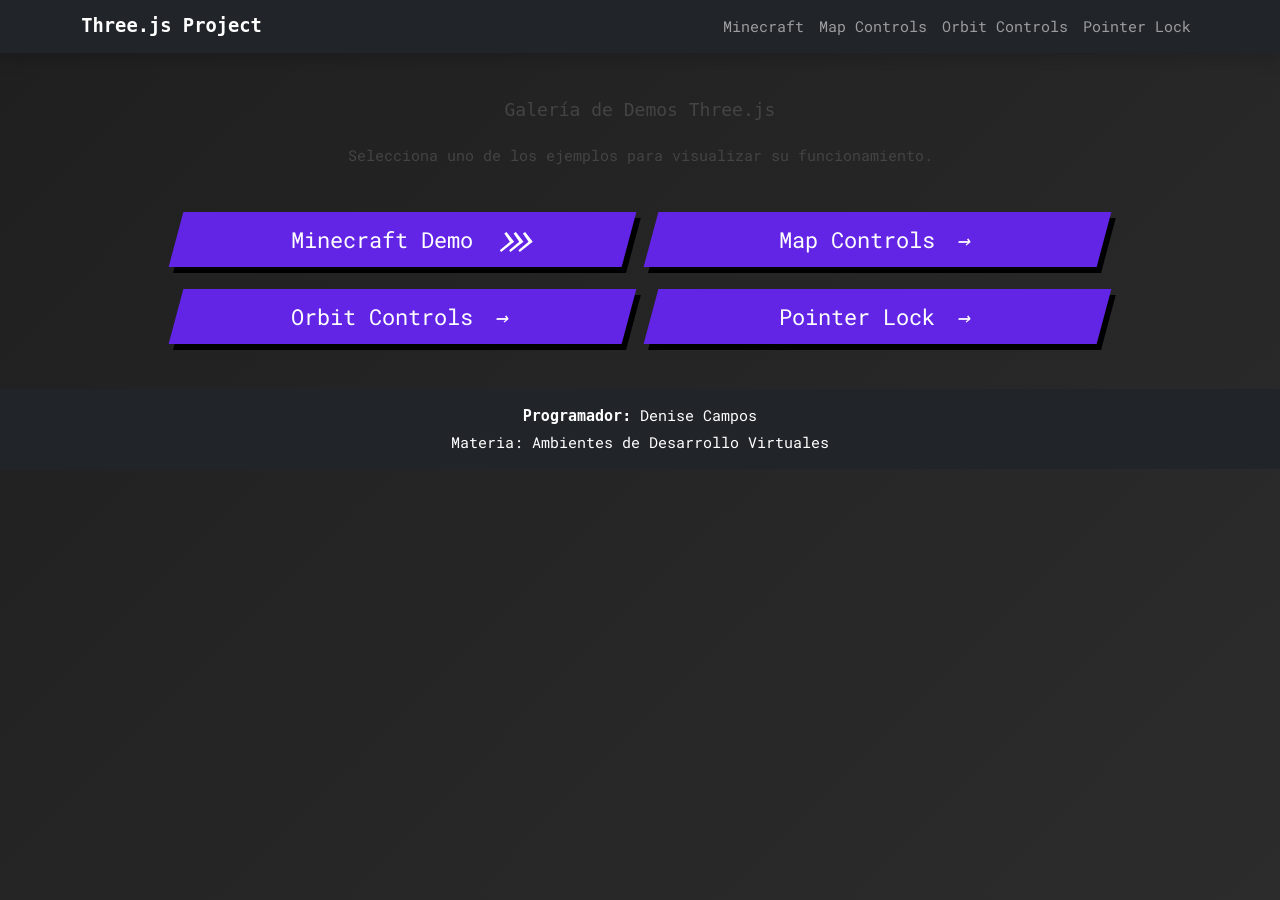
==== index.html @ 980f7768 "agregamos las carpetas para orbit y que se vea la interfaz" ====
<!DOCTYPE html>
<html lang="es">

<head>

<meta charset="UTF-8">
<meta name="viewport" content="width=device-width, initial-scale=1.0">

<title>Demos Three.js</title>

<!-- Bootstrap -->

<link href="https://cdn.jsdelivr.net/npm/bootstrap@5.3.3/dist/css/bootstrap.min.css" rel="stylesheet">

<!-- CSS propio -->

<link rel="stylesheet" href="css/styles.css">

</head>

<body>

<!-- NAVBAR -->

<nav class="navbar navbar-expand-lg navbar-dark bg-dark shadow">

<div class="container">

<a class="navbar-brand fw-bold">Three.js Project</a>

<button class="navbar-toggler" type="button" data-bs-toggle="collapse" data-bs-target="#menu">

<span class="navbar-toggler-icon"></span>

</button>

<div class="collapse navbar-collapse" id="menu">

<ul class="navbar-nav ms-auto">

<li class="nav-item">
<a class="nav-link" href="minecraft.html">Minecraft</a>
</li>

<li class="nav-item">
<a class="nav-link" href="map.html">Map Controls</a>
</li>

<li class="nav-item">
<a class="nav-link" href="orbit.html">Orbit Controls</a>
</li>

<li class="nav-item">
<a class="nav-link" href="pointerlock.html">Pointer Lock</a>
</li>

</ul>

</div>

</div>

</nav>


<!-- CONTENIDO PRINCIPAL -->

<div class="container text-center mt-5">

<h1 class="mb-4">Galería de Demos Three.js</h1>

<p class="mb-5">
Selecciona uno de los ejemplos para visualizar su funcionamiento.
</p>


<div class="row justify-content-center g-4">


<!-- BOTON MINECRAFT -->

<div class="col-md-5">

<a href="minecraft.html" class="cta">

<span class="span">Minecraft Demo</span>

<span class="second">

<svg width="50px" height="20px" viewBox="0 0 66 43">

<g fill="none" fill-rule="evenodd">

<path class="one"
fill="#FFFFFF"
d="M40 3 L44 0 L66 21 L44 43 L40 39 L57 21 Z"/>

<path class="two"
fill="#FFFFFF"
d="M20 3 L24 0 L46 21 L24 43 L20 39 L37 21 Z"/>

<path class="three"
fill="#FFFFFF"
d="M0 3 L4 0 L26 21 L4 43 L0 39 L17 21 Z"/>

</g>

</svg>

</span>

</a>

</div>


<!-- BOTON MAP -->

<div class="col-md-5">

<a href="map.html" class="cta">

<span class="span">Map Controls</span>

<span class="second">→</span>

</a>

</div>


<!-- BOTON ORBIT -->

<div class="col-md-5">

<a href="orbit.html" class="cta">

<span class="span">Orbit Controls</span>

<span class="second">→</span>

</a>

</div>


<!-- BOTON POINTER LOCK -->

<div class="col-md-5">

<a href="pointerlock.html" class="cta">

<span class="span">Pointer Lock</span>

<span class="second">→</span>

</a>

</div>


</div>

</div>


<!-- FOOTER -->

<footer class="bg-dark text-white text-center p-3 mt-5">

<p class="mb-1"><strong>Programador:</strong> Denise Campos</p>

<p class="mb-0">Materia: Ambientes de Desarrollo Virtuales</p>

</footer>


<!-- Bootstrap JS -->

<script src="https://cdn.jsdelivr.net/npm/bootstrap@5.3.3/dist/js/bootstrap.bundle.min.js"></script>

</body>

</html>
---- css/styles.css ----
/* Fondo general */

body{
background: linear-gradient(135deg,#1f1f1f,#2c2c2c);
color:white;
min-height:100vh;
display:flex;
flex-direction:column;
}


/* BOTON UIVERSE */

.cta {
display:flex;
padding:11px 33px;
text-decoration:none;
font-size:22px;
color:white;
background:#6225e6;
transition:1s;
box-shadow:6px 6px 0 black;
transform:skewX(-15deg);
border:none;
cursor:pointer;
justify-content:center;
}

.cta:hover{
transition:0.5s;
box-shadow:10px 10px 0 #fbc638;
}

.cta .second{
transition:0.5s;
margin-right:0px;
}

.cta:hover .second{
margin-right:45px;
}

.span{
transform:skewX(15deg);
}

.second{
width:20px;
margin-left:20px;
}


/* Footer */

footer{
margin-top:auto;
}



/*minecraft*/
:root {
	color-scheme: light dark;

	--background-color: #fff;
	--secondary-background-color: #f7f7f7;

	--color-blue: #049EF4;
	--text-color: #444;
	--secondary-text-color: #9e9e9e;

	--font-size: 16px;
	--line-height: 26px;

	--border-color: #E8E8E8;
	--border-style: 1px solid var(--border-color);
	--header-height: 48px;
	--panel-width: 300px;
	--panel-padding: 16px;
	--icon-size: 20px;
}

@media (prefers-color-scheme: dark) {

	:root {
		--background-color: #222;
		--secondary-background-color: #2e2e2e;

		--text-color: #bbb;
		--secondary-text-color: #666;

		--border-color: #444;
		--border-style: 1px solid var(--border-color);
	}

	#previewsToggler {
		filter: invert(100%);
	}

}

@font-face {
	font-family: 'Roboto Mono';
	src: local('Roboto Mono'), local('RobotoMono-Regular'), url('../files/RobotoMono-Regular.woff2') format('woff2');
	font-style: normal;
	font-weight: 400;
}

@font-face {
	font-family: 'Roboto Mono';
	src: local('Roboto Mono Medium'), local('RobotoMono-Medium'), url('../files/RobotoMono-Medium.woff2') format('woff2');
	font-style: normal;
	font-weight: 500;
}

* {
	box-sizing: border-box;
	-webkit-font-smoothing: antialiased;
	-moz-osx-font-smoothing: grayscale;
}

html, body {
	height: 100%;
}

html {
	font-size: calc(var(--font-size) - 1px);
	line-height: calc(var(--line-height) - 1px);
}

body {
	font-family: 'Roboto Mono', monospace;
	margin: 0px;
	color: var(--text-color);
	background-color: var(--background-color);
}

a {
	text-decoration: none;
}

h1 {
	font-size: 18px;
	line-height: 24px;
	font-weight: 500;
}

h2 {
	padding: 0;
	margin: 16px 0;
	font-size: calc(var(--font-size) - 1px);
	line-height: var(--line-height);
	font-weight: 500;
	color: var(--color-blue);
}

h3 {
	margin: 0;
	font-weight: 500;
	font-size: calc(var(--font-size) - 1px);
	line-height: var(--line-height);
	color: var(--secondary-text-color);
}

h1 a {
	color: var(--color-blue);
}

hr {
	border: 0;
	height: 1px;
	background-color: var(--border-color);
	margin: 16px 0;
}

#header {
	display: flex;
	height: var(--header-height);
	border-bottom: var(--border-style);
	align-items: center;
}
#header h1 {
	padding-left: var(--panel-padding);
	flex: 1;
	display: flex;
	align-items: center;
	color: var(--color-blue);
}
#header #version {
	border: 1px solid var(--color-blue);
	color: var(--color-blue);
	border-radius: 4px;
	line-height: 16px;
	padding: 0px 2px;
	margin-left: 6px;
	font-size: .9rem;
}
#panel {
	position: fixed;
	z-index: 100;
	left: 0px;
	width: var(--panel-width);
	height: 100%;
	overflow: auto;
	border-right: var(--border-style);
	display: flex;
	flex-direction: column;
	transition: 0s 0s height;
}

	#panel #clearSearchButton {
		width: 48px;
		height: 48px;
		display: none;
		background-color: var(--text-color);
		background-size: var(--icon-size);
		-webkit-mask-image: url(../files/ic_close_black_24dp.svg);
		-webkit-mask-position: 50% 50%;
		-webkit-mask-repeat: no-repeat;
		mask-image: url(../files/ic_close_black_24dp.svg);
		mask-position: 50% 50%;
		mask-repeat: no-repeat;
		cursor: pointer;
		margin-right: 0px;
	}

	#panel.searchFocused #clearSearchButton {
		display: block;
	}

	#panel.searchFocused #language {
		display: none;
	}

	#panel.searchFocused #filterInput {
		-webkit-mask-image: none;
		mask-image: none;
		background-color: inherit;
		padding-left: 0;
	}

	#panel #expandButton {
		width: 48px;
		height: 48px;
		margin-right: 4px;
		margin-left: 4px;
		display: none;
		cursor: pointer;
		background-color: var(--text-color);
		background-size: var(--icon-size);
		-webkit-mask-image: url(../files/ic_menu_black_24dp.svg);
		-webkit-mask-position: 50% 50%;
		-webkit-mask-repeat: no-repeat;
		mask-image: url(../files/ic_menu_black_24dp.svg);
		mask-position: 50% 50%;
		mask-repeat: no-repeat;
	}

	#panel #sections {
		display: flex;
		justify-content: center;
		z-index: 1000;
		position: relative;
		height: 100%;
		align-items: center;
		font-weight: 500;
	}

	#panel #sections * {
		padding: 0 var(--panel-padding);
		height: 100%;
		position: relative;
		display: flex;
		justify-content: center;
		align-items: center;
	}
	#panel #sections .selected:after {
		content: "";
		position: absolute;
		left: 0;
		right: 0;
		bottom: -1px;
		border-bottom: 1px solid var(--text-color);
	}
	#panel #sections a {
		color: var(--secondary-text-color);
	}

	body.home #panel #sections {
		display: none;
	}


#panel #inputWrapper {
	display: flex;
	align-items: center;
	height: var(--header-height);
	padding: 0 0 0 var(--panel-padding);
	position: relative;
	background: var(--background-color);
}
#panel #inputWrapper:after {
	position: absolute;
	left: 0;
	right: 0;
	bottom: 0;
	border-bottom: var(--border-style);
	content: "";
}

	#panel #filterInput {
		flex: 1;
		width: 100%;
		font-size: 1rem;
		font-weight: 500;
		color: var(--text-color);
		outline: none;
		border: 0px;
		background-color: var(--text-color);
		background-size: var(--icon-size);
		-webkit-mask-image: url(../files/ic_search_black_24dp.svg);
		-webkit-mask-position: 0 50%;
		-webkit-mask-repeat: no-repeat;
		mask-image: url(../files/ic_search_black_24dp.svg);
		mask-position: 0 50%;
		mask-repeat: no-repeat;
		font-family: 'Roboto Mono', monospace;
	}

	#panel #language {
		font-family: 'Roboto Mono', monospace;
		font-size: 1rem;
		font-weight: 500;
		color: var(--text-color);
		border: 0px;
		background-image: url(ic_arrow_drop_down_black_24dp.svg);
		background-size: var(--icon-size);
		background-repeat: no-repeat;
		background-position: right center;
		background-color: var(--background-color);
		padding: 2px 24px 4px 24px;
		-webkit-appearance: none;
		-moz-appearance: none;
		appearance: none;
		margin-right: 10px;
		text-align-last: right;
	}

		#panel #language:focus {
			outline: none;
		}

	#contentWrapper {
		flex: 1;
		overflow: hidden;
		display: flex;
		flex-direction: column;
	}

	#panel #content {
		flex: 1;
		overflow-y: auto;
		overflow-x: hidden;
		-webkit-overflow-scrolling: touch;
		padding: 0 var(--panel-padding) var(--panel-padding) var(--panel-padding);
	}

	#panel #searchResults {
		flex: 1;
		overflow-y: auto;
		overflow-x: hidden;
		-webkit-overflow-scrolling: touch;
		padding: 0 var(--panel-padding) var(--panel-padding) var(--panel-padding);
	}

		#panel #searchResults .search-result-group {
			margin-bottom: 12px;
		}

		#panel #searchResults .search-result-class {
			display: block;
			color: var(--text-color);
			font-weight: 500;
			margin-bottom: 2px;
		}

		#panel #searchResults .search-result-class:hover {
			color: var(--color-blue);
		}

		#panel #searchResults .search-result-member {
			display: block;
			color: var(--text-color);
			margin-left: 16px;
			margin-bottom: 1px;
		}

		#panel #searchResults .search-result-member:hover {
			color: var(--color-blue);
		}

		#panel #searchResults .search-result-class.selected,
		#panel #searchResults .search-result-member.selected {
			color: var(--color-blue);
			text-decoration: underline;
		}

		#panel #searchResults strong {
			font-weight: 600;
		}

		#panel #content ul {
			list-style-type: none;
			padding: 0px;
			margin: 0px 0 20px 0;
		}
		#panel #content ul li {
			margin: 1px 0;
		}

		#panel #content h2:not(.hidden) {
			margin-top: 16px;
			border-top: none;
			padding-top: 0;
		}

		#panel #content h2:not(.hidden) ~ h2 {
			margin-top: 32px;
			border-top: var(--border-style);
			padding-top: 12px;
		}

	        #panel #content h3 {
			color: var(--text-color);
			font-weight: 900;
		}

		#panel #content a {
			position: relative;
			color: var(--text-color);
		}

		#panel #content a:hover,
		#panel #content a:hover .spacer,
		#panel #content .selected {
			color: var(--color-blue);
		}

		#panel #content .selected {
			text-decoration: underline;
		}

		#panel #content .hidden {
			display: none !important;
		}

		#panel #content #previewsToggler {
			cursor: pointer;
			float: right;
			margin-top: 18px;
			margin-bottom: -18px;
			opacity: 0.25;
		}

		#panel #content.minimal .card {
			background-color: transparent;
			margin-bottom: 4px;
		}

		#panel #content.minimal .cover {
			display: none;
		}

		#panel #content.minimal .title {
			padding: 0;
		}

		#panel #content.minimal #previewsToggler {
			opacity: 1;
		}

		body.home #panel #content h2 {
			margin-bottom: 2px;
			padding-bottom: 0px;
			margin-top: 18px;
			border-top: none;
			padding-top: 6px;
		}

.spacer {
	color: var(--secondary-text-color);
	margin-left: 2px;
	padding-right: 2px;
}

#viewer,
iframe {
	position: absolute;
	border: 0px;
	left: 0;
	right: 0;
	width: 100%;
	height: 100%;
	overflow: auto;
}

iframe#viewer {
	display: none; /* Workaround: The iframe has white background in Chrome for some reason */
}

#viewer {
	padding-left: var(--panel-width);
}

#button {
	position: fixed;
	bottom: 16px;
	right: 16px;

	padding: 12px;
	border-radius: 50%;
	margin-bottom: 0px;

	background-color: #FFF;
	opacity: .9;
	z-index: 999;

	box-shadow: 0 0 4px rgba(0,0,0,.15);
}
	#button:hover {
		cursor: pointer;
		opacity: 1;
	}
	#button img {
		display: block;
		width: var(--icon-size);
	}

	#button.text {
		border-radius: 25px;
		padding-right: 20px;
		padding-left: 20px;
		color: var(--color-blue);
		opacity: 1;
		font-weight: 500;
	}


#projects {
	display: grid;
	grid-template-columns: repeat(6, 1fr);
	line-height: 0;
}
#projects a {
	overflow: hidden;
}
#projects a img {
	width: 100%;
	transform: scale(1.0);
	transition: 0.15s transform;
}
#projects a:hover img {
	transform: scale(1.08);
}



@media all and ( min-width: 1500px ) {
	#projects {
		grid-template-columns: repeat(7, 1fr);
	}
}

@media all and ( min-width: 1700px ) {
	:root {
		--panel-width: 360px;
		--font-size: 18px;
		--line-height: 28px;
		--header-height: 56px;
		--icon-size: 24px;
	}
	#projects {
		grid-template-columns: repeat(8, 1fr);
	}
}

@media all and ( min-width: 1900px ) {

	#projects {
		grid-template-columns: repeat(9, 1fr);
	}

}

@media all and ( max-width: 1300px ) {
	#projects {
		grid-template-columns: repeat(6, 1fr);
	}
}

@media all and ( max-width: 1100px ) {
	#projects {
		grid-template-columns: repeat(5, 1fr);
	}
}

@media all and ( max-width: 900px ) {
	#projects {
		grid-template-columns: repeat(4, 1fr);
	}
}

@media all and ( max-width: 700px ) {
	#projects {
		grid-template-columns: repeat(3, 1fr);
	}
}


.card {
	border-radius: 3px;
	overflow: hidden;
	background-color: var(--secondary-background-color);
	padding-bottom: 6px;
	margin-bottom: 16px;
}

.card.selected {
	box-shadow: 0 0 0 3px var(--color-blue);
	text-decoration: none !important;
}

.card .cover {
	padding-bottom: 56.25%; /* 16:9 aspect ratio */
	position: relative;
	overflow: hidden;
}

.card .cover img {
	position: absolute;
	width: 100%;
	top: 50%;
	left: 50%;
	transform: translate(-50%, -50%);
}

.card .title {
	padding: 8px 12px 4px;
	font-size: calc(var(--font-size) - 1px);
	font-weight: 500;
	line-height: calc(var(--line-height) - 6px);
}

.card .tag {
	position: absolute;
	top: 8px;
	right: 8px;
	background-color: var(--background-color);
	color: var(--color-blue);
	padding: 1px 6px 2px;
	border-radius: 2px;
	font-size: calc(var(--font-size) - 2px);
	line-height: calc(var(--line-height) - 6px);
}

/* mobile */

@media all and ( max-width: 640px ) {

	:root {
		--header-height: 56px;
		--icon-size: 24px;
	}

	#projects {
		grid-template-columns: repeat(2, 1fr);
	}

	#panel #expandButton {
		display: block;
	}
	#panel {
		position: absolute;
		left: 0;
		top: 0;
		width: 100%;
		right: 0;
		z-index: 1000;
		overflow-x: hidden;
		transition: 0s 0s height;
		border: none;
		height: var(--header-height);
		transition: 0s 0.2s height;
	}
	#panel.open {
		height: 100%;
		transition: 0s 0s height;
	}

	#panelScrim {
		pointer-events: none;
		background-color: rgba(0,0,0,0);
		position: absolute;
		left: 0;
		right: 0;
		top: 0;
		bottom: 0;
		z-index: 1000;
		pointer-events: none;
		transition: .2s background-color;
	}
	#panel.open #panelScrim {
		pointer-events: auto;
		background-color: rgba(0,0,0,0.4);
	}

	#contentWrapper {
		position: absolute;
		right: 0;
		top: 0;
		bottom: 0;
		background: var(--background-color);
		box-shadow: 0 0 8px rgba(0,0,0,.1);
		width: calc(100vw - 60px);
		max-width: 360px;
		z-index: 10000;
		transition: .25s transform;
		overflow-x: hidden;
		margin-right: -380px;
		line-height: 2rem;
	}
	#panel.open #contentWrapper {
		transform: translate3d(-380px, 0 ,0);
	}
	#viewer,
	iframe {
		left: 0;
		top: var(--header-height);
		width: 100%;
		height: calc(100% - var(--header-height));
	}
	#viewer {
		padding-left: 0;
	}
}
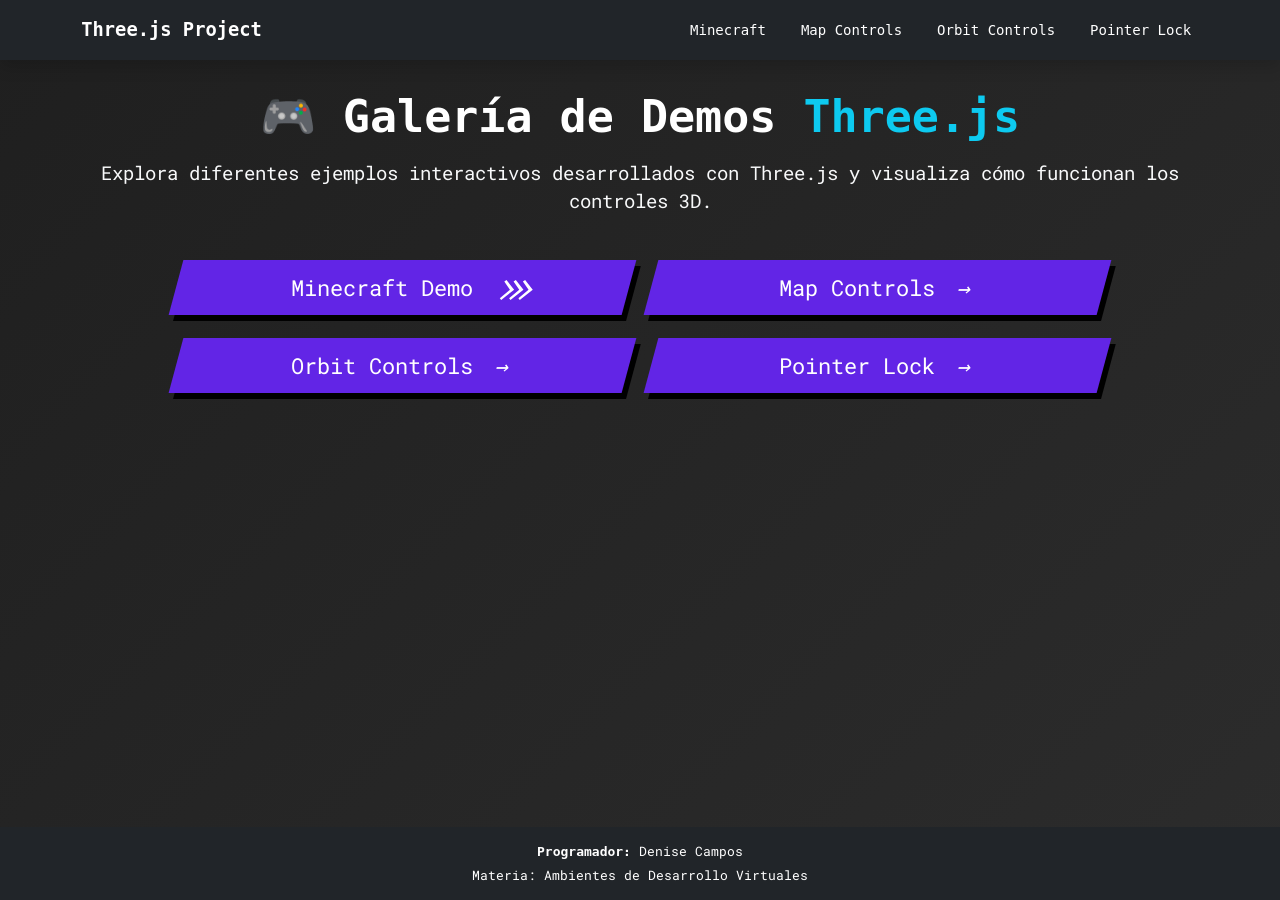
==== commit dba71641: "Terminamos las mejoras para la interfaz del index principal" ====
--- a/index.html
+++ b/index.html
@@ -65,12 +65,15 @@
 
 <!-- CONTENIDO PRINCIPAL -->
 
-<div class="container text-center mt-5">
+<div class="container text-center mt-5 pt-5">
 
-<h1 class="mb-4">Galería de Demos Three.js</h1>
+<h1 class="display-5 fw-bold text-white mb-3">
+🎮 Galería de Demos <span class="text-info">Three.js</span>
+</h1>
 
-<p class="mb-5">
-Selecciona uno de los ejemplos para visualizar su funcionamiento.
+<p class="lead text-light mb-5">
+Explora diferentes ejemplos interactivos desarrollados con 
+<strong>Three.js</strong> y visualiza cómo funcionan los controles 3D.
 </p>
 
 
--- a/css/styles.css
+++ b/css/styles.css
@@ -742,4 +742,1915 @@
 	#viewer {
 		padding-left: 0;
 	}
-}+}
+
+/* FOOTER */
+
+footer{
+
+position: fixed;
+bottom: 0;
+width: 100%;
+
+background: #111;
+color: white;
+
+text-align: center;
+
+padding: 8px;
+
+font-size: 13px;
+
+z-index: 100;
+
+}
+
+
+
+/*---------------Map controls---------------*/
+/* PANEL SUPERIOR */
+
+
+
+/*footer*/
+
+.footer2{
+
+position:fixed;
+bottom:0;
+left:0;
+
+width:100%;
+
+background:rgba(0,0,0,0.6);
+
+color:#ffffff;
+
+text-align:center;
+
+font-size:12px;
+
+padding:6px;
+
+font-family:Arial, sans-serif;
+
+backdrop-filter: blur(5px);
+
+}
+
+/* NAVBAR */
+
+.navbar{
+
+position:fixed;
+
+top:0;
+
+width:100%;
+
+height:55px;
+
+background:#1f2937;
+
+display:flex;
+
+justify-content:space-between;
+
+align-items:center;
+
+padding:0 25px;
+
+color:white;
+
+z-index:100;
+
+}
+
+.logo{
+
+font-weight:bold;
+
+font-size:18px;
+
+}
+
+/* MENU */
+
+.menu{
+
+display:flex;
+
+gap:20px;
+
+list-style:none;
+
+margin:0;
+
+padding:0;
+
+}
+
+.menu a{
+
+text-decoration:none;
+
+color:#ddd;
+
+font-size:14px;
+
+transition:0.3s;
+
+}
+
+.menu a:hover{
+
+color:white;
+
+}
+
+.menu .active{
+
+color:#4da3ff;
+
+}
+
+
+/* TITULO */
+
+.titlePanel{
+
+position:absolute;
+
+top:80px;
+
+left:50%;
+
+transform:translateX(-50%);
+
+background:rgba(0,0,0,0.5);
+
+padding:15px 30px;
+
+border-radius:10px;
+
+color:white;
+
+text-align:center;
+
+}
+
+.titlePanel h2{
+
+margin:0;
+
+font-size:22px;
+
+}
+
+.titlePanel p{
+
+margin:5px 0 0 0;
+
+font-size:13px;
+
+}
+
+/*controls*/
+.guiControls{
+
+position:fixed;
+
+top:70px;   /* baja el panel debajo del navbar */
+
+right:10px;
+
+z-index:50;
+
+}
+
+.lil-gui{
+
+top:70px !important;
+
+}
+
+/*pointerlock*/
+
+:root {
+	color-scheme: light dark;
+}
+
+[hidden] {
+	display: none !important;
+}
+
+body {
+	font-family: Helvetica, Arial, sans-serif;
+	font-size: 14px;
+	margin: 0;
+	overflow: hidden;
+}
+
+hr {
+	border: 0;
+	border-top: 1px solid #ccc;
+}
+
+.Button {
+	position: relative;
+}
+
+.Input {
+	vertical-align: middle;
+}
+
+	.Input[type="color"]::-webkit-color-swatch-wrapper {
+		padding: 0;
+	}
+	.Input[type="color"]::-webkit-color-swatch {
+		border: none;
+	}
+
+.TextArea {
+	tab-size: 4;
+	white-space: pre;
+	word-wrap: normal;
+}
+
+	.TextArea.success {
+		border-color: #8b8 !important;
+	}
+
+	.TextArea.fail {
+		border-color: #f00 !important;
+		background-color: rgba(255,0,0,0.05);
+	}
+
+.TextArea, .Input { outline: none; } /* osx */
+
+.Panel {
+	-moz-user-select: none;
+	-webkit-user-select: none;
+	-ms-user-select: none;
+
+	/* No support for these yet */
+	-o-user-select: none;
+	user-select: none;
+}
+
+.TabbedPanel {
+	-moz-user-select: none;
+	-webkit-user-select: none;
+	-ms-user-select: none;
+
+	/* No support for these yet */
+	-o-user-select: none;
+	user-select: none;
+	position: relative;
+	display: block;
+	width: 100%;
+	min-width: 335px;
+}
+
+.TabbedPanel .Tabs {
+	position: relative;
+	z-index: 1; /** Above .Panels **/
+	display: block;
+	width: 100%;
+	white-space: pre;
+	overflow: hidden;
+	overflow-x: auto;
+}
+
+	.TabbedPanel .Tabs::-webkit-scrollbar {
+		height: 5px;
+		background: #eee;
+	}
+	.TabbedPanel .Tabs::-webkit-scrollbar-thumb {
+		background: #08f3;
+	}
+	.TabbedPanel .Tabs:hover::-webkit-scrollbar-thumb {
+		background: #08f;
+		cursor: ew-resize;
+	}
+
+	.TabbedPanel .Tabs .Tab {
+		padding: 10px 9px;
+		text-transform: uppercase;
+	}
+
+	.TabbedPanel .Panels {
+		position: absolute;
+		top: 36px;
+		display: block;
+		width: 100%;
+	}
+
+/* Listbox */
+.Listbox {
+	color: #444;
+	background-color: #fff;
+	padding: 0;
+	width: 100%;
+	min-height: 180px;
+	font-size: 12px;
+	cursor: default;
+	overflow: auto;
+}
+
+.Listbox .ListboxItem {
+	padding: 4px;
+	color: #666;
+	white-space: nowrap;
+}
+
+.Listbox .ListboxItem:hover {
+	background-color: rgba(0, 0, 0, 0.02);
+}
+
+.Listbox .ListboxItem.active {
+	background-color: rgba(0, 0, 0, 0.04);
+}
+
+/* CodeMirror */
+
+.CodeMirror {
+
+	position: absolute !important;
+	top: 37px;
+	width: 100% !important;
+	height: calc(100% - 37px) !important;
+
+}
+
+	.CodeMirror .errorLine {
+
+		background: rgba(255,0,0,0.25);
+
+	}
+
+	.CodeMirror .esprima-error {
+
+		color: #f00;
+		text-align: right;
+		padding: 0 20px;
+
+	}
+
+/* outliner */
+
+#outliner .opener {
+	display: inline-block;
+	width: 14px;
+	height: 14px;
+	margin: 0px 4px;
+	vertical-align: top;
+	text-align: center;
+}
+
+	#outliner .opener.open:after {
+		content: '−';
+	}
+
+	#outliner .opener.closed:after {
+		content: '+';
+	}
+
+#outliner .option {
+
+	border: 1px solid transparent;
+
+}
+
+#outliner .option.drag {
+
+	border: 1px dashed #999;
+
+}
+
+#outliner .option.dragTop {
+
+	border-top: 1px dashed #999;
+
+}
+
+#outliner .option.dragBottom {
+
+	border-bottom: 1px dashed #999;
+
+}
+
+#outliner .type {
+	display: inline-block;
+	width: 14px;
+	height: 14px;
+	color: #ddd;
+	text-align: center;
+}
+
+#outliner .type:after {
+	content: '●';
+}
+
+/* */
+
+#outliner .Scene {
+	color: #8888dd;
+}
+
+#outliner .Camera {
+	color: #dd8888;
+}
+
+#outliner .Light {
+	color: #dddd88;
+}
+
+/* */
+
+#outliner .Object3D {
+	color: #aaaaee;
+}
+
+#outliner .Mesh {
+	color: #8888ee;
+}
+
+#outliner .Line {
+	color: #88ee88;
+}
+
+#outliner .LineSegments {
+	color: #88ee88;
+}
+
+#outliner .Points {
+	color: #ee8888;
+}
+
+/* */
+
+#outliner .Geometry {
+	color: #aaeeaa;
+}
+
+#outliner .Material {
+	color: #eeaaee;
+}
+
+/* */
+
+#outliner .Script:after {
+	content: '◎'
+}
+
+/*  */
+
+.Button {
+	color: #555;
+	background-color: #ddd;
+	border: 0px;
+	margin: 0px; /* GNOME Web */
+	padding: 5px 8px;
+	font-size: 12px;
+	text-transform: uppercase;
+	cursor: pointer;
+	outline: none;
+}
+
+	.Button:hover {
+		background-color: #fff;
+	}
+
+	.Button.selected {
+		background-color: #fff;
+	}
+
+.Input, .TextArea {
+	border: 1px solid transparent;
+	color: #444;
+}
+
+.Input.Number {
+	color: #08f!important;
+	font-size: 12px;
+	border: 0px;
+	padding: 2px;
+}
+
+.Select {
+	color: #666;
+	background-color: #ddd;
+	border: 3px solid #ddd;
+	border-radius: 4px;
+	text-transform: uppercase;
+	cursor: pointer;
+	outline: none;
+}
+
+	.Select:hover {
+		background-color: #fff;
+	}
+
+/* UI */
+
+#resizer {
+	position: absolute;
+	z-index: 2; /* Above #sidebar */
+	top: 36px;
+	right: 350px;
+	width: 5px;
+	bottom: 0px;
+	transform: translatex(2.5px);
+	cursor: col-resize;
+}
+
+	#resizer:hover {
+		background-color: #08f8;
+		transition-property: background-color;
+		transition-delay: 0.1s;
+		transition-duration: 0.2s;
+	}
+
+	#resizer:active {
+		background-color: #08f;
+	}
+
+#viewport {
+	position: absolute;
+	top: 36px;
+	left: 0;
+	right: 350px;
+	bottom: 36px;
+}
+
+	#viewport .Text {
+		text-shadow: 1px 1px 0 rgba(0,0,0,0.25);
+		pointer-events: none;
+	}
+
+#animation {
+	position: absolute;
+	left: 0;
+	right: 350px;
+	bottom: 0;
+	height: 36px;
+	background: #eee;
+	border-top: 1px solid #ccc;
+	display: none;
+	flex-direction: row;
+}
+
+	#animation .Panel {
+		color: #888;
+	}
+
+	#animation input[type="range"] {
+		accent-color: #08f;
+	}
+
+#animation-resizer {
+	position: absolute;
+	left: 0;
+	right: 350px;
+	bottom: 36px;
+	height: 5px;
+	transform: translateY(2.5px);
+	cursor: row-resize;
+	z-index: 2;
+}
+
+	#animation-resizer:hover {
+		background-color: #08f8;
+		transition-property: background-color;
+		transition-delay: 0.1s;
+		transition-duration: 0.2s;
+	}
+
+	#animation-resizer:active {
+		background-color: #08f;
+	}
+
+#script {
+	position: absolute;
+	top: 36px;
+	left: 0;
+	right: 350px;
+	bottom: 0;
+	opacity: 0.9;
+}
+
+#player {
+	position: absolute;
+	top: 36px;
+	left: 0;
+	right: 350px;
+	bottom: 0;
+}
+
+#menubar {
+	position: absolute;
+	width: 100%;
+	height: 36px;
+	background: #eee;
+	padding: 0;
+	margin: 0;
+	right: 0;
+	top: 0;
+}
+
+	#menubar .menu {
+		float: left;
+		cursor: pointer;
+		padding-right: 8px;
+	}
+
+	#menubar .menu.right {
+		float: right;
+		cursor: auto;
+		padding-right: 0;
+		text-align: right;
+	}
+
+		#menubar .menu .title {
+			display: inline-block;
+			color: #888;
+			margin: 0;
+			padding: 10px;
+			line-height: 16px;
+		}
+
+		#menubar .menu .key {
+			position: absolute;
+			right: 10px;
+			color: #ccc;
+			border: 1px solid #ccc;
+			border-radius: 4px;
+			font-size: 9px;
+			line-height: normal;
+			padding: 2px 4px;
+			right: 10px;
+			pointer-events: none;
+		}
+
+		#menubar .menu .options {
+			position: fixed;
+			z-index: 1; /* higher than resizer */
+			display: none;
+			padding: 5px 0;
+			background: #eee;
+			min-width: 150px;
+			max-height: calc(100vh - 80px);
+			overflow: auto;
+		}
+
+		#menubar .menu:hover .options {
+			display: block;
+			box-shadow: 0 10px 10px -5px #00000033;
+		}
+
+			#menubar .menu .options hr {
+				border-color: #ddd;
+			}
+
+			#menubar .menu .options .option {
+				color: #666;
+				background-color: transparent;
+				padding: 5px 10px;
+				line-height: 25px;
+				margin: 0 !important;
+			}
+
+				#menubar .menu .options .option:hover {
+					color: #fff;
+					background-color: #08f;
+				}
+
+				#menubar .menu .options .option:not(.submenu-title):active {
+					color: #666;
+					background: transparent;
+				}
+
+				#menubar .menu .options .option.toggle::before {
+
+					content: ' ';
+					display: inline-block;
+					width: 16px;
+
+				}
+
+				#menubar .menu .options .option.toggle-on::before {
+
+					content: '✔';
+					font-size: 12px;
+
+				}
+
+				#menubar .submenu-title::after {
+					content: '⏵';
+					float: right;
+				}
+
+		#menubar .menu .options .inactive {
+			color: #bbb;
+			background-color: transparent;
+			padding: 5px 10px;
+			line-height: 25px;
+			margin: 0 !important;
+			cursor: not-allowed;
+		}
+
+		
+
+#sidebar {
+	position: absolute;
+	right: 0;
+	top: 36px;
+	bottom: 0;
+	width: 350px;
+	background: #eee;
+	overflow: auto;
+	overflow-x: hidden;
+}
+
+	#sidebar .Panel {
+		color: #888;
+		padding: 10px;
+		border-top: 1px solid #ccc;
+	}
+
+	#sidebar .Panel.collapsed {
+		margin-bottom: 0;
+	}
+
+	#sidebar .Row {
+		display: flex;
+		align-items: center;
+		min-height: 24px;
+		margin-bottom: 10px;
+	}
+
+	#sidebar .Row .Label {
+
+		width: 120px;
+
+	}
+
+#tabs {
+	background-color: #ddd;
+	border-top: 1px solid #ccc;
+}
+
+	#tabs span {
+		color: #aaa;
+		border-right: 1px solid #ccc;
+		padding: 10px;
+	}
+
+	#tabs span.selected {
+		color: #888;
+		background-color: #eee;
+	}
+
+#toolbar {
+	position: absolute;
+	left: calc(50% - 175px);
+	transform: translateX(-50%);
+	bottom: 56px;
+	height: 32px;
+	background: #eee;
+	text-align: center;
+	display: flex;
+	align-items: center;
+	gap: 2px;
+	border-radius: 6px;
+	border: 3px solid #eee;
+	overflow: hidden;
+}
+
+	#toolbar .Button, #toolbar .Input {
+		height: 32px;
+		border-radius: 4px;
+		display: flex;
+		align-items: center;
+		justify-content: center;
+	}
+
+		#toolbar .Button img {
+			width: 16px;
+			opacity: 0.5;
+		}
+
+.Outliner {
+	color: #444;
+	background-color: #fff;
+	padding: 0;
+	width: 100%;
+	height: 180px;
+	font-size: 12px;
+	cursor: default;
+	overflow: auto;
+	resize: vertical;
+	outline: none !important;
+}
+
+	.Outliner .option {
+		padding: 4px;
+		color: #666;
+		white-space: nowrap;
+	}
+
+	.Outliner .option:hover {
+		background-color: rgba(0,0,0,0.02);
+	}
+
+	.Outliner .option.active {
+		background-color: rgba(0,0,0,0.04);
+	}
+
+
+.TabbedPanel .Tabs {
+	background-color: #ddd;
+	border-top: 1px solid #ccc;
+}
+
+	.TabbedPanel .Tab {
+		color: #aaa;
+		border-right: 1px solid #ccc;
+	}
+
+	.TabbedPanel .Tab.selected {
+		color: #888;
+		background-color: #eee;
+	}
+
+.Listbox {
+	color: #444;
+	background-color: #fff;
+}
+
+.Panel {
+	color: #888;
+}
+
+/* */
+
+@media all and ( max-width: 600px ) {
+
+	#resizer {
+		display: none;
+	}
+
+	#animation-resizer {
+		display: none;
+	}
+
+	#menubar .menu .options {
+		max-height: calc(100% - 80px);
+	}
+
+	#menubar .menu.right {
+		display: none;
+	}
+
+	#viewport {
+		left: 0;
+		right: 0;
+		top: 36px;
+		height: calc(100% - 356px);
+	}
+
+	#script {
+		left: 0;
+		right: 0;
+		top: 36px;
+		height: calc(100% - 356px);
+	}
+
+	#player {
+		left: 0;
+		right: 0;
+		top: 36px;
+		height: calc(100% - 356px);
+	}
+
+	#sidebar {
+		left: 0;
+		width: 100%;
+		top: calc(100% - 320px);
+		bottom: 0;
+	}
+
+	#toolbar {
+		left: 50%;
+		transform: translateX(-50%);
+		bottom: 330px;
+	}
+
+	#animation {
+		display: none !important;
+	}
+
+}
+
+/* DARK MODE */
+
+@media ( prefers-color-scheme: dark ) {
+
+	.Button {
+		color: #aaa;
+		background-color: #222;
+	}
+
+		.Button:hover {
+			color: #ccc;
+			background-color: #444;
+		}
+
+		.Button.selected {
+			color: #fff;
+			background-color: #08f;
+		}
+
+	.Input, .TextArea {
+		background-color: #222;
+		border: 1px solid transparent;
+		color: #888;
+	}
+
+	.Select {
+		color: #aaa;
+		background-color: #222;
+		border-color: #222;
+	}
+
+		.Select:hover {
+			color: #ccc;
+			background-color: #444;
+		}
+
+	/* UI */
+
+	#menubar {
+		background: #111;
+	}
+
+			#menubar .menu .key {
+				color: #444;
+				border-color: #444;
+			}
+
+			#menubar .menu .options {
+				background: #111;
+			}
+
+				#menubar .menu .options hr {
+					border-color: #222;
+				}
+
+				#menubar .menu .options .option {
+					color: #888;
+				}
+
+			#menubar .menu .options .inactive {
+				color: #444;
+			}
+
+	#sidebar {
+		background-color: #111;
+	}
+
+		#sidebar .Panel {
+			border-top: 1px solid #222;
+		}
+
+		#sidebar .Panel.Material canvas {
+			border: solid 1px #5A5A5A;
+		}
+
+	#animation {
+		background-color: #111;
+		border-top: 1px solid #222;
+	}
+
+		#animation .Panel {
+			border-bottom: 1px solid #222;
+		}
+
+		#animation .timeline-container {
+			background: rgba(255, 255, 255, 0.05);
+		}
+
+	#tabs {
+		background-color: #1b1b1b;
+		border-top: 1px solid #222;
+	}
+
+		#tabs span {
+			color: #555;
+			border-right: 1px solid #222;
+		}
+
+		#tabs span.selected {
+			background-color: #111;
+		}
+
+	#toolbar {
+		background-color: #111;
+		border-color: #111;
+	}
+
+		#toolbar img {
+			filter: invert(1);
+		}
+
+	.Outliner {
+		background: #222;
+	}
+
+		.Outliner .option {
+			color: #999;
+		}
+
+		.Outliner .option:hover {
+			background-color: rgba(21,60,94,0.5);
+		}
+
+		.Outliner .option.active {
+			background-color: rgba(21,60,94,1);
+		}
+
+	.TabbedPanel .Tabs {
+		background-color: #1b1b1b;
+		border-top: 1px solid #222;
+	}
+
+		.TabbedPanel .Tabs::-webkit-scrollbar {
+			background: #111;
+		}
+
+		.TabbedPanel .Tab {
+			color: #555;
+			border-right: 1px solid #222;
+		}
+
+		.TabbedPanel .Tab.selected {
+			color: #888;
+			background-color: #111;
+		}
+
+	.Listbox {
+		color: #888;
+		background: #222;
+	}
+
+	.Listbox .ListboxItem:hover {
+		background-color: rgba(21,60,94,0.5);
+	}
+
+	.Listbox .ListboxItem.active {
+		background-color: rgba(21,60,94,1);
+	}
+
+}
+
+/* Dialog */
+
+.Dialog {
+	position: fixed;
+	top: 0;
+	left: 0;
+	right: 0;
+	bottom: 0;
+	z-index: 100;
+	display: flex;
+	align-items: center;
+	justify-content: center;
+}
+
+.Dialog-background {
+	position: absolute;
+	top: 0;
+	left: 0;
+	right: 0;
+	bottom: 0;
+	background: rgba(0, 0, 0, 0.5);
+}
+
+.Dialog-content {
+	position: relative;
+	background: #eee;
+	min-width: 300px;
+	max-width: 90%;
+	max-height: 90%;
+	overflow: auto;
+}
+
+.Dialog-title {
+	padding: 10px 15px;
+	color: #666;
+	text-transform: uppercase;
+}
+
+.Dialog-body {
+	padding: 15px;
+}
+
+.Dialog-body .Row {
+	display: flex;
+	align-items: center;
+	min-height: 24px;
+	margin-bottom: 10px;
+}
+
+.Dialog-body .Row .Label {
+	width: 120px;
+	color: #888;
+}
+
+.Dialog-buttons {
+	display: flex;
+	justify-content: flex-end;
+	margin-top: 15px;
+}
+
+@media ( prefers-color-scheme: dark ) {
+
+	.Dialog-content {
+		background: #111;
+	}
+
+	.Dialog-title {
+		color: #888;
+	}
+
+
+
+}
+
+/* Temporary Chrome fix (#24794) */
+
+[draggable="true"] {
+	transform: translate(0, 0);
+	z-index: 0;
+}
+
+/*minecraft*/
+:root {
+	color-scheme: light dark;
+
+	--background-color: #fff;
+	--secondary-background-color: #f7f7f7;
+
+	--color-blue: #049EF4;
+	--text-color: #444;
+	--secondary-text-color: #9e9e9e;
+
+	--font-size: 16px;
+	--line-height: 26px;
+
+	--border-color: #E8E8E8;
+	--border-style: 1px solid var(--border-color);
+	--header-height: 48px;
+	--panel-width: 300px;
+	--panel-padding: 16px;
+	--icon-size: 20px;
+}
+
+@media (prefers-color-scheme: dark) {
+
+	:root {
+		--background-color: #222;
+		--secondary-background-color: #2e2e2e;
+
+		--text-color: #bbb;
+		--secondary-text-color: #666;
+
+		--border-color: #444;
+		--border-style: 1px solid var(--border-color);
+	}
+
+	#previewsToggler {
+		filter: invert(100%);
+	}
+
+}
+
+@font-face {
+	font-family: 'Roboto Mono';
+	src: local('Roboto Mono'), local('RobotoMono-Regular'), url('../files/RobotoMono-Regular.woff2') format('woff2');
+	font-style: normal;
+	font-weight: 400;
+}
+
+@font-face {
+	font-family: 'Roboto Mono';
+	src: local('Roboto Mono Medium'), local('RobotoMono-Medium'), url('../files/RobotoMono-Medium.woff2') format('woff2');
+	font-style: normal;
+	font-weight: 500;
+}
+
+* {
+	box-sizing: border-box;
+	-webkit-font-smoothing: antialiased;
+	-moz-osx-font-smoothing: grayscale;
+}
+
+html, body {
+	height: 100%;
+}
+
+html {
+	font-size: calc(var(--font-size) - 1px);
+	line-height: calc(var(--line-height) - 1px);
+}
+
+body {
+	font-family: 'Roboto Mono', monospace;
+	margin: 0px;
+	color: var(--text-color);
+	background-color: var(--background-color);
+}
+
+a {
+	text-decoration: none;
+}
+
+h1 {
+	font-size: 18px;
+	line-height: 24px;
+	font-weight: 500;
+}
+
+h2 {
+	padding: 0;
+	margin: 16px 0;
+	font-size: calc(var(--font-size) - 1px);
+	line-height: var(--line-height);
+	font-weight: 500;
+	color: var(--color-blue);
+}
+
+h3 {
+	margin: 0;
+	font-weight: 500;
+	font-size: calc(var(--font-size) - 1px);
+	line-height: var(--line-height);
+	color: var(--secondary-text-color);
+}
+
+h1 a {
+	color: var(--color-blue);
+}
+
+hr {
+	border: 0;
+	height: 1px;
+	background-color: var(--border-color);
+	margin: 16px 0;
+}
+
+#header {
+	display: flex;
+	height: var(--header-height);
+	border-bottom: var(--border-style);
+	align-items: center;
+}
+#header h1 {
+	padding-left: var(--panel-padding);
+	flex: 1;
+	display: flex;
+	align-items: center;
+	color: var(--color-blue);
+}
+#header #version {
+	border: 1px solid var(--color-blue);
+	color: var(--color-blue);
+	border-radius: 4px;
+	line-height: 16px;
+	padding: 0px 2px;
+	margin-left: 6px;
+	font-size: .9rem;
+}
+#panel {
+	position: fixed;
+	z-index: 100;
+	left: 0px;
+	width: var(--panel-width);
+	height: 100%;
+	overflow: auto;
+	border-right: var(--border-style);
+	display: flex;
+	flex-direction: column;
+	transition: 0s 0s height;
+}
+
+	#panel #clearSearchButton {
+		width: 48px;
+		height: 48px;
+		display: none;
+		background-color: var(--text-color);
+		background-size: var(--icon-size);
+		-webkit-mask-image: url(../files/ic_close_black_24dp.svg);
+		-webkit-mask-position: 50% 50%;
+		-webkit-mask-repeat: no-repeat;
+		mask-image: url(../files/ic_close_black_24dp.svg);
+		mask-position: 50% 50%;
+		mask-repeat: no-repeat;
+		cursor: pointer;
+		margin-right: 0px;
+	}
+
+	#panel.searchFocused #clearSearchButton {
+		display: block;
+	}
+
+	#panel.searchFocused #language {
+		display: none;
+	}
+
+	#panel.searchFocused #filterInput {
+		-webkit-mask-image: none;
+		mask-image: none;
+		background-color: inherit;
+		padding-left: 0;
+	}
+
+	#panel #expandButton {
+		width: 48px;
+		height: 48px;
+		margin-right: 4px;
+		margin-left: 4px;
+		display: none;
+		cursor: pointer;
+		background-color: var(--text-color);
+		background-size: var(--icon-size);
+		-webkit-mask-image: url(../files/ic_menu_black_24dp.svg);
+		-webkit-mask-position: 50% 50%;
+		-webkit-mask-repeat: no-repeat;
+		mask-image: url(../files/ic_menu_black_24dp.svg);
+		mask-position: 50% 50%;
+		mask-repeat: no-repeat;
+	}
+
+	#panel #sections {
+		display: flex;
+		justify-content: center;
+		z-index: 1000;
+		position: relative;
+		height: 100%;
+		align-items: center;
+		font-weight: 500;
+	}
+
+	#panel #sections * {
+		padding: 0 var(--panel-padding);
+		height: 100%;
+		position: relative;
+		display: flex;
+		justify-content: center;
+		align-items: center;
+	}
+	#panel #sections .selected:after {
+		content: "";
+		position: absolute;
+		left: 0;
+		right: 0;
+		bottom: -1px;
+		border-bottom: 1px solid var(--text-color);
+	}
+	#panel #sections a {
+		color: var(--secondary-text-color);
+	}
+
+	body.home #panel #sections {
+		display: none;
+	}
+
+
+#panel #inputWrapper {
+	display: flex;
+	align-items: center;
+	height: var(--header-height);
+	padding: 0 0 0 var(--panel-padding);
+	position: relative;
+	background: var(--background-color);
+}
+#panel #inputWrapper:after {
+	position: absolute;
+	left: 0;
+	right: 0;
+	bottom: 0;
+	border-bottom: var(--border-style);
+	content: "";
+}
+
+	#panel #filterInput {
+		flex: 1;
+		width: 100%;
+		font-size: 1rem;
+		font-weight: 500;
+		color: var(--text-color);
+		outline: none;
+		border: 0px;
+		background-color: var(--text-color);
+		background-size: var(--icon-size);
+		-webkit-mask-image: url(../files/ic_search_black_24dp.svg);
+		-webkit-mask-position: 0 50%;
+		-webkit-mask-repeat: no-repeat;
+		mask-image: url(../files/ic_search_black_24dp.svg);
+		mask-position: 0 50%;
+		mask-repeat: no-repeat;
+		font-family: 'Roboto Mono', monospace;
+	}
+
+	#panel #language {
+		font-family: 'Roboto Mono', monospace;
+		font-size: 1rem;
+		font-weight: 500;
+		color: var(--text-color);
+		border: 0px;
+		background-image: url(ic_arrow_drop_down_black_24dp.svg);
+		background-size: var(--icon-size);
+		background-repeat: no-repeat;
+		background-position: right center;
+		background-color: var(--background-color);
+		padding: 2px 24px 4px 24px;
+		-webkit-appearance: none;
+		-moz-appearance: none;
+		appearance: none;
+		margin-right: 10px;
+		text-align-last: right;
+	}
+
+		#panel #language:focus {
+			outline: none;
+		}
+
+	#contentWrapper {
+		flex: 1;
+		overflow: hidden;
+		display: flex;
+		flex-direction: column;
+	}
+
+	#panel #content {
+		flex: 1;
+		overflow-y: auto;
+		overflow-x: hidden;
+		-webkit-overflow-scrolling: touch;
+		padding: 0 var(--panel-padding) var(--panel-padding) var(--panel-padding);
+	}
+
+	#panel #searchResults {
+		flex: 1;
+		overflow-y: auto;
+		overflow-x: hidden;
+		-webkit-overflow-scrolling: touch;
+		padding: 0 var(--panel-padding) var(--panel-padding) var(--panel-padding);
+	}
+
+		#panel #searchResults .search-result-group {
+			margin-bottom: 12px;
+		}
+
+		#panel #searchResults .search-result-class {
+			display: block;
+			color: var(--text-color);
+			font-weight: 500;
+			margin-bottom: 2px;
+		}
+
+		#panel #searchResults .search-result-class:hover {
+			color: var(--color-blue);
+		}
+
+		#panel #searchResults .search-result-member {
+			display: block;
+			color: var(--text-color);
+			margin-left: 16px;
+			margin-bottom: 1px;
+		}
+
+		#panel #searchResults .search-result-member:hover {
+			color: var(--color-blue);
+		}
+
+		#panel #searchResults .search-result-class.selected,
+		#panel #searchResults .search-result-member.selected {
+			color: var(--color-blue);
+			text-decoration: underline;
+		}
+
+		#panel #searchResults strong {
+			font-weight: 600;
+		}
+
+		#panel #content ul {
+			list-style-type: none;
+			padding: 0px;
+			margin: 0px 0 20px 0;
+		}
+		#panel #content ul li {
+			margin: 1px 0;
+		}
+
+		#panel #content h2:not(.hidden) {
+			margin-top: 16px;
+			border-top: none;
+			padding-top: 0;
+		}
+
+		#panel #content h2:not(.hidden) ~ h2 {
+			margin-top: 32px;
+			border-top: var(--border-style);
+			padding-top: 12px;
+		}
+
+	        #panel #content h3 {
+			color: var(--text-color);
+			font-weight: 900;
+		}
+
+		#panel #content a {
+			position: relative;
+			color: var(--text-color);
+		}
+
+		#panel #content a:hover,
+		#panel #content a:hover .spacer,
+		#panel #content .selected {
+			color: var(--color-blue);
+		}
+
+		#panel #content .selected {
+			text-decoration: underline;
+		}
+
+		#panel #content .hidden {
+			display: none !important;
+		}
+
+		#panel #content #previewsToggler {
+			cursor: pointer;
+			float: right;
+			margin-top: 18px;
+			margin-bottom: -18px;
+			opacity: 0.25;
+		}
+
+		#panel #content.minimal .card {
+			background-color: transparent;
+			margin-bottom: 4px;
+		}
+
+		#panel #content.minimal .cover {
+			display: none;
+		}
+
+		#panel #content.minimal .title {
+			padding: 0;
+		}
+
+		#panel #content.minimal #previewsToggler {
+			opacity: 1;
+		}
+
+		body.home #panel #content h2 {
+			margin-bottom: 2px;
+			padding-bottom: 0px;
+			margin-top: 18px;
+			border-top: none;
+			padding-top: 6px;
+		}
+
+.spacer {
+	color: var(--secondary-text-color);
+	margin-left: 2px;
+	padding-right: 2px;
+}
+
+#viewer,
+iframe {
+	position: absolute;
+	border: 0px;
+	left: 0;
+	right: 0;
+	width: 100%;
+	height: 100%;
+	overflow: auto;
+}
+
+iframe#viewer {
+	display: none; /* Workaround: The iframe has white background in Chrome for some reason */
+}
+
+#viewer {
+	padding-left: var(--panel-width);
+}
+
+#button {
+	position: fixed;
+	bottom: 16px;
+	right: 16px;
+
+	padding: 12px;
+	border-radius: 50%;
+	margin-bottom: 0px;
+
+	background-color: #FFF;
+	opacity: .9;
+	z-index: 999;
+
+	box-shadow: 0 0 4px rgba(0,0,0,.15);
+}
+	#button:hover {
+		cursor: pointer;
+		opacity: 1;
+	}
+	#button img {
+		display: block;
+		width: var(--icon-size);
+	}
+
+	#button.text {
+		border-radius: 25px;
+		padding-right: 20px;
+		padding-left: 20px;
+		color: var(--color-blue);
+		opacity: 1;
+		font-weight: 500;
+	}
+
+
+#projects {
+	display: grid;
+	grid-template-columns: repeat(6, 1fr);
+	line-height: 0;
+}
+#projects a {
+	overflow: hidden;
+}
+#projects a img {
+	width: 100%;
+	transform: scale(1.0);
+	transition: 0.15s transform;
+}
+#projects a:hover img {
+	transform: scale(1.08);
+}
+
+
+
+@media all and ( min-width: 1500px ) {
+	#projects {
+		grid-template-columns: repeat(7, 1fr);
+	}
+}
+
+@media all and ( min-width: 1700px ) {
+	:root {
+		--panel-width: 360px;
+		--font-size: 18px;
+		--line-height: 28px;
+		--header-height: 56px;
+		--icon-size: 24px;
+	}
+	#projects {
+		grid-template-columns: repeat(8, 1fr);
+	}
+}
+
+@media all and ( min-width: 1900px ) {
+
+	#projects {
+		grid-template-columns: repeat(9, 1fr);
+	}
+
+}
+
+@media all and ( max-width: 1300px ) {
+	#projects {
+		grid-template-columns: repeat(6, 1fr);
+	}
+}
+
+@media all and ( max-width: 1100px ) {
+	#projects {
+		grid-template-columns: repeat(5, 1fr);
+	}
+}
+
+@media all and ( max-width: 900px ) {
+	#projects {
+		grid-template-columns: repeat(4, 1fr);
+	}
+}
+
+@media all and ( max-width: 700px ) {
+	#projects {
+		grid-template-columns: repeat(3, 1fr);
+	}
+}
+
+
+.card {
+	border-radius: 3px;
+	overflow: hidden;
+	background-color: var(--secondary-background-color);
+	padding-bottom: 6px;
+	margin-bottom: 16px;
+}
+
+.card.selected {
+	box-shadow: 0 0 0 3px var(--color-blue);
+	text-decoration: none !important;
+}
+
+.card .cover {
+	padding-bottom: 56.25%; /* 16:9 aspect ratio */
+	position: relative;
+	overflow: hidden;
+}
+
+.card .cover img {
+	position: absolute;
+	width: 100%;
+	top: 50%;
+	left: 50%;
+	transform: translate(-50%, -50%);
+}
+
+.card .title {
+	padding: 8px 12px 4px;
+	font-size: calc(var(--font-size) - 1px);
+	font-weight: 500;
+	line-height: calc(var(--line-height) - 6px);
+}
+
+.card .tag {
+	position: absolute;
+	top: 8px;
+	right: 8px;
+	background-color: var(--background-color);
+	color: var(--color-blue);
+	padding: 1px 6px 2px;
+	border-radius: 2px;
+	font-size: calc(var(--font-size) - 2px);
+	line-height: calc(var(--line-height) - 6px);
+}
+
+/* mobile */
+
+@media all and ( max-width: 640px ) {
+
+	:root {
+		--header-height: 56px;
+		--icon-size: 24px;
+	}
+
+	#projects {
+		grid-template-columns: repeat(2, 1fr);
+	}
+
+	#panel #expandButton {
+		display: block;
+	}
+	#panel {
+		position: absolute;
+		left: 0;
+		top: 0;
+		width: 100%;
+		right: 0;
+		z-index: 1000;
+		overflow-x: hidden;
+		transition: 0s 0s height;
+		border: none;
+		height: var(--header-height);
+		transition: 0s 0.2s height;
+	}
+	#panel.open {
+		height: 100%;
+		transition: 0s 0s height;
+	}
+
+	#panelScrim {
+		pointer-events: none;
+		background-color: rgba(0,0,0,0);
+		position: absolute;
+		left: 0;
+		right: 0;
+		top: 0;
+		bottom: 0;
+		z-index: 1000;
+		pointer-events: none;
+		transition: .2s background-color;
+	}
+	#panel.open #panelScrim {
+		pointer-events: auto;
+		background-color: rgba(0,0,0,0.4);
+	}
+
+	#contentWrapper {
+		position: absolute;
+		right: 0;
+		top: 0;
+		bottom: 0;
+		background: var(--background-color);
+		box-shadow: 0 0 8px rgba(0,0,0,.1);
+		width: calc(100vw - 60px);
+		max-width: 360px;
+		z-index: 10000;
+		transition: .25s transform;
+		overflow-x: hidden;
+		margin-right: -380px;
+		line-height: 2rem;
+	}
+	#panel.open #contentWrapper {
+		transform: translate3d(-380px, 0 ,0);
+	}
+	#viewer,
+	iframe {
+		left: 0;
+		top: var(--header-height);
+		width: 100%;
+		height: calc(100% - var(--header-height));
+	}
+	#viewer {
+		padding-left: 0;
+	}
+}
+
+
+/* NAVBAR */
+
+.navbar{
+position:fixed;
+top:0;
+left:0;
+width:100%;
+height:60px;
+background:rgba(30,30,30,0.8);
+display:flex;
+align-items:center;
+justify-content:space-between;
+padding:0 30px;
+z-index:200;
+backdrop-filter: blur(5px);
+}
+
+.navbar .logo{
+color:white;
+font-weight:bold;
+font-size:20px;
+}
+
+.navbar ul{
+display:flex;
+gap:20px;
+list-style:none;
+}
+
+.navbar a{
+color:white;
+text-decoration:none;
+font-weight:500;
+transition:0.3s;
+}
+
+.navbar a:hover{
+color:#6cf06c;
+}
+
+
+/* FOOTER */
+
+.footer{
+position:fixed;
+bottom:0;
+left:0;
+width:100%;
+height:40px;
+background:rgba(0,0,0,0.7);
+color:white;
+display:flex;
+align-items:center;
+justify-content:center;
+font-size:14px;
+z-index:200;
+}
+
+#controlsGuide{
+position:absolute;
+bottom:90px;   /* antes estaba en 20px */
+left:20px;
+background:rgba(0,0,0,0.6);
+color:white;
+padding:12px 16px;
+border-radius:8px;
+font-family:monospace;
+font-size:14px;
+line-height:1.6;
+z-index:200;
+max-width:220px;
+}
